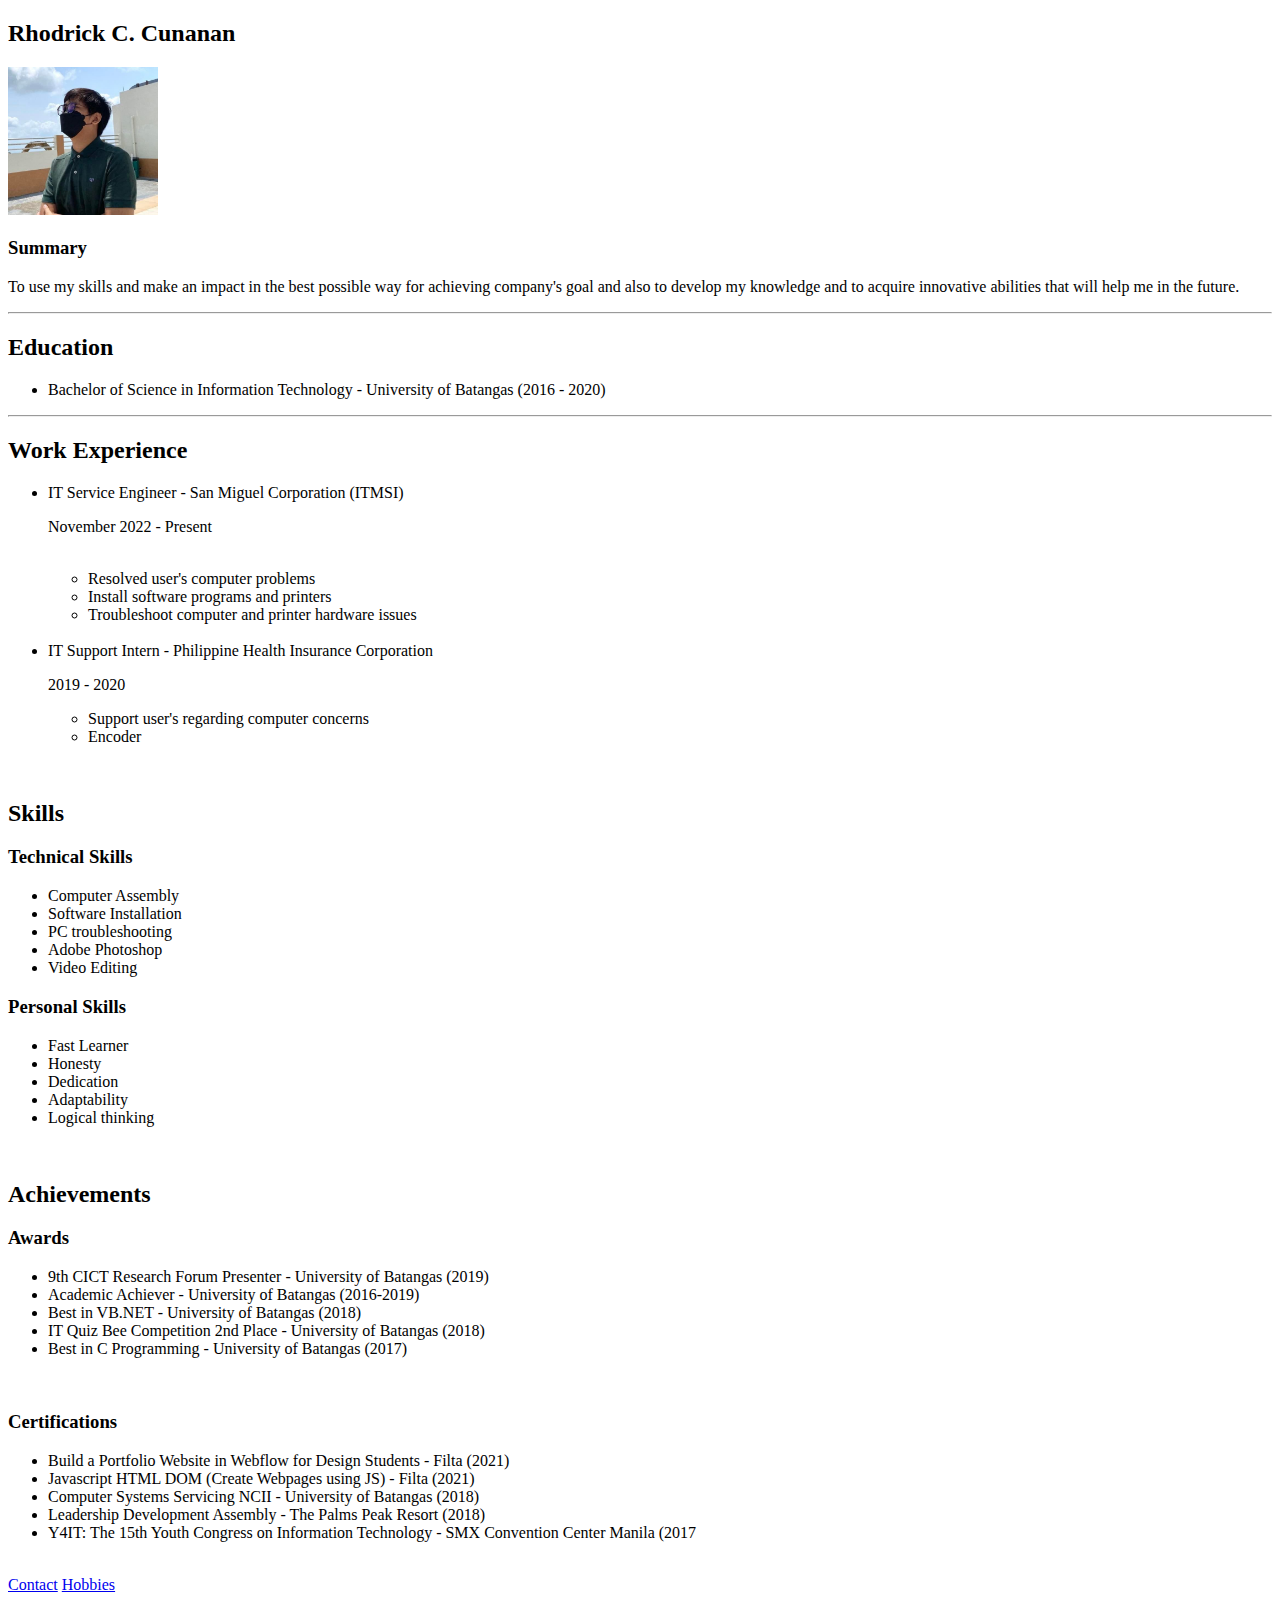
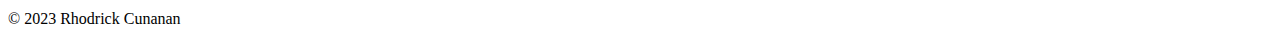
==== index.html @ 3577c28b "Add files via upload" ====
<!DOCTYPE html>
<html lang="en">
<head>
    <meta charset="UTF-8">
    <meta http-equiv="X-UA-Compatible" content="IE=edge">
    <meta name="viewport" content="width=device-width, initial-scale=1.0">
    <title>My Resume</title>
</head>
<body>
    <h2>Rhodrick C. Cunanan</h2>
    <img src="img/pfp1.jpg" alt="pfp" style="width: 150px">
    <h3>Summary</h3>
    <p>To use my skills and make an impact in the best possible way for achieving company's goal and also to develop my knowledge and to acquire innovative abilities that will help me in the future.</p>
    <hr>
    <h2>Education</h2>
    <ul>
        <li>Bachelor of Science in Information Technology - University of Batangas (2016 - 2020)</li>
    </ul>
    <hr>
    <h2>Work Experience</h2>
    <ul>
        <li>IT Service Engineer - San Miguel Corporation (ITMSI) <br>
            <p>November 2022 - Present</p> <br>
            <ul>
                <li>Resolved user's computer problems</li>
                <li>Install software programs and printers</li>
                <li>Troubleshoot computer and printer hardware issues</li>
            </ul>
        </li>
        <br>
        <li>IT Support Intern - Philippine Health Insurance Corporation <br>
            <p>2019 - 2020</p>
            <ul>
                <li>Support user's regarding computer concerns</li>
                <li>Encoder</li>
            </ul>
        </li>
    </ul>
    <br>
    <h2>Skills</h2>
    <h3>Technical Skills</h3>
    <ul>
        <li>Computer Assembly</li>
        <li>Software Installation</li>
        <li>PC troubleshooting</li>
        <li>Adobe Photoshop</li>
        <li>Video Editing</li>
    </ul>
    <h3>Personal Skills</h3>
    <ul>
        <li>Fast Learner</li>
        <li>Honesty</li>
        <li>Dedication</li>
        <li>Adaptability</li>
        <li>Logical thinking</li>
    </ul>
    <br>
    <h2>Achievements</h2>
    <h3>Awards</h3>
    <ul>
        <li>9th CICT Research Forum Presenter - University of Batangas (2019)</li>
        <li>Academic Achiever - University of Batangas (2016-2019)</li>
        <li>Best in VB.NET - University of Batangas (2018)</li>
        <li>IT Quiz Bee Competition 2nd Place - University of Batangas (2018)</li>
        <li>Best in C Programming - University of Batangas (2017)</li>
    </ul>
    <br>
    <h3>Certifications</h3>
    <ul>
        <li>Build a Portfolio Website in Webflow for Design Students - Filta (2021)</li>
        <li>Javascript HTML DOM (Create Webpages using JS) - Filta (2021)</li>
        <li>Computer Systems Servicing NCII - University of Batangas (2018)</li>
        <li>Leadership Development Assembly - The Palms Peak Resort (2018)</li>
        <li>Y4IT: The 15th Youth Congress on Information Technology - SMX Convention Center Manila (2017</li>
    </ul>
    <br>
    <div class="contacts">
        <a href="contact.html">Contact</a>
        <a href="hobbies.html">Hobbies</a>
    </div>
    <footer>
        <p>© 2023 Rhodrick Cunanan</p>
    </footer>
</body>
</html>
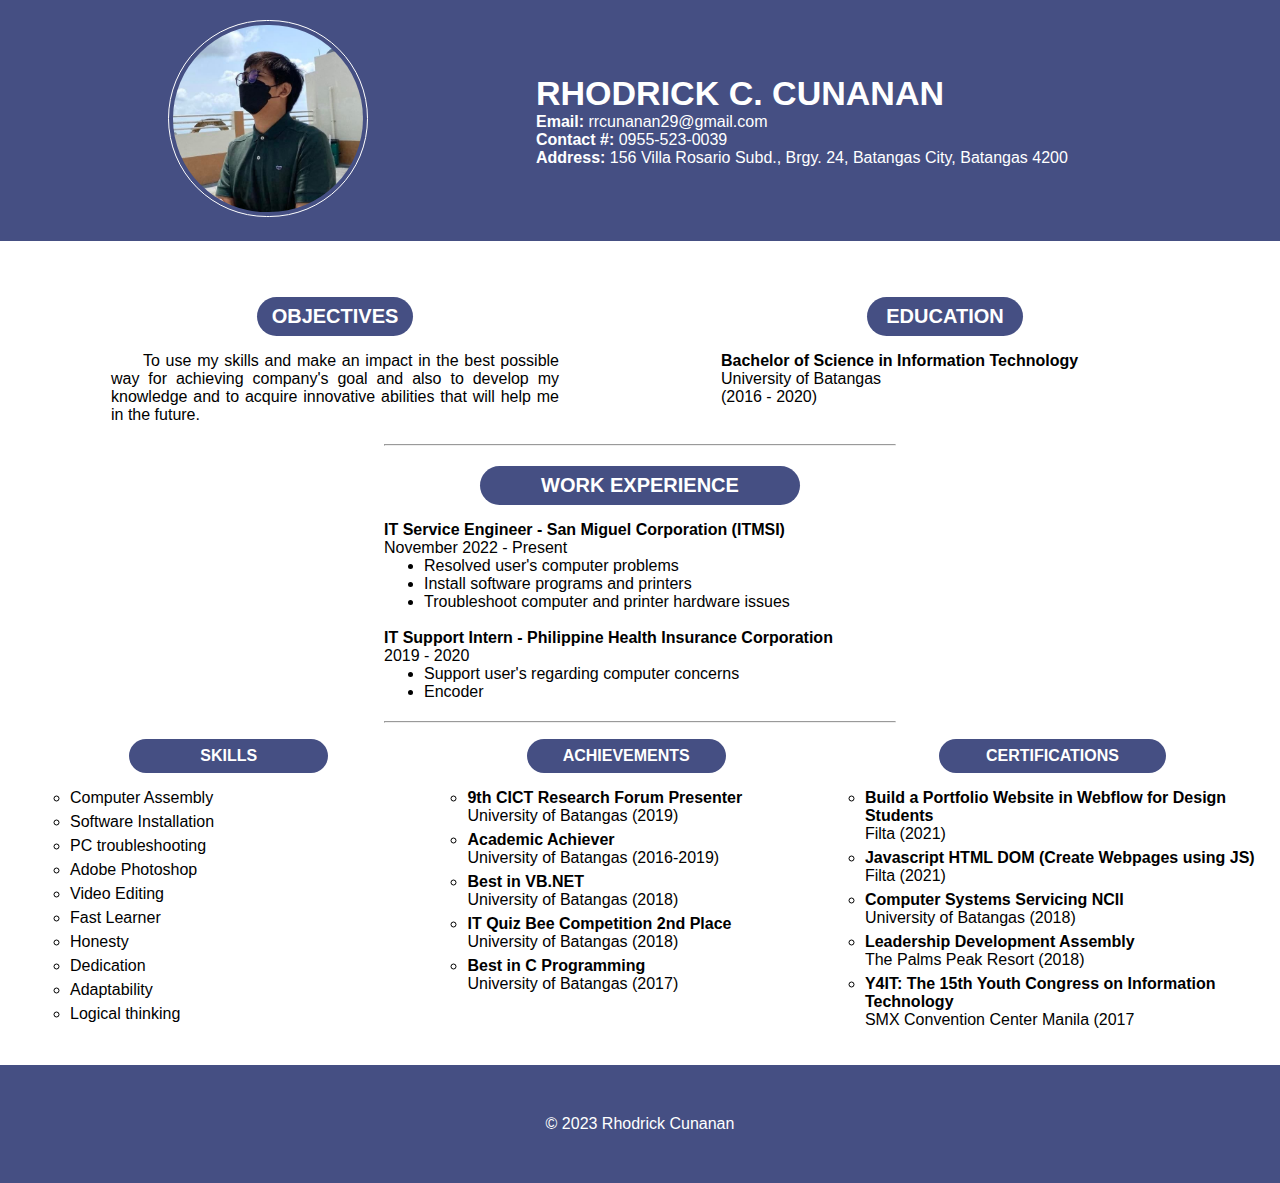
==== commit d7e7d621: "Add files via upload" ====
--- a/index.html
+++ b/index.html
@@ -4,82 +4,95 @@
     <meta charset="UTF-8">
     <meta http-equiv="X-UA-Compatible" content="IE=edge">
     <meta name="viewport" content="width=device-width, initial-scale=1.0">
+    <link rel="stylesheet" href="./style.css">
     <title>My Resume</title>
 </head>
 <body>
-    <h2>Rhodrick C. Cunanan</h2>
-    <img src="img/pfp1.jpg" alt="pfp" style="width: 150px">
-    <h3>Summary</h3>
-    <p>To use my skills and make an impact in the best possible way for achieving company's goal and also to develop my knowledge and to acquire innovative abilities that will help me in the future.</p>
+    <div class="header-container">
+        <div class="profile">
+            <img src="img/pfp1.jpg" alt="pfp">
+        </div>
+        <div class="summary">
+            <h2>Rhodrick C. Cunanan</h2>
+            <p><strong>Email:</strong> rrcunanan29@gmail.com</p>
+            <p><strong>Contact #:</strong> 0955-523-0039</p>
+            <p><strong>Address:</strong> 156 Villa Rosario Subd., Brgy. 24, Batangas City, Batangas 4200</p>
+        </div>
+    </div>
+    
+    <div class="objectives-container">
+        <div class="objectives">
+            <h3>Objectives</h3>
+            <p>To use my skills and make an impact in the best possible way for achieving company's goal and also to develop my knowledge and to acquire innovative abilities that will help me in the future.</p>
+        </div>
+        <div class="education">
+            <h3>Education</h3>
+            <p><strong>Bachelor of Science in Information Technology</strong> <br> University of Batangas <br>(2016 - 2020)</p>
+        </div>
+    </div>
     <hr>
-    <h2>Education</h2>
-    <ul>
-        <li>Bachelor of Science in Information Technology - University of Batangas (2016 - 2020)</li>
-    </ul>
-    <hr>
-    <h2>Work Experience</h2>
-    <ul>
-        <li>IT Service Engineer - San Miguel Corporation (ITMSI) <br>
-            <p>November 2022 - Present</p> <br>
+    <div class="work-container">
+        <h3>Work Experience</h3>
+        <div class="work-experience1">
+            <p><strong>IT Service Engineer - San Miguel Corporation (ITMSI)</strong></p>
+            <p>November 2022 - Present</p>
             <ul>
                 <li>Resolved user's computer problems</li>
                 <li>Install software programs and printers</li>
                 <li>Troubleshoot computer and printer hardware issues</li>
             </ul>
-        </li>
-        <br>
-        <li>IT Support Intern - Philippine Health Insurance Corporation <br>
+            <br>
+            <p><strong>IT Support Intern - Philippine Health Insurance Corporation</strong></p>
             <p>2019 - 2020</p>
             <ul>
                 <li>Support user's regarding computer concerns</li>
                 <li>Encoder</li>
             </ul>
-        </li>
-    </ul>
-    <br>
-    <h2>Skills</h2>
-    <h3>Technical Skills</h3>
-    <ul>
-        <li>Computer Assembly</li>
-        <li>Software Installation</li>
-        <li>PC troubleshooting</li>
-        <li>Adobe Photoshop</li>
-        <li>Video Editing</li>
-    </ul>
-    <h3>Personal Skills</h3>
-    <ul>
-        <li>Fast Learner</li>
-        <li>Honesty</li>
-        <li>Dedication</li>
-        <li>Adaptability</li>
-        <li>Logical thinking</li>
-    </ul>
-    <br>
-    <h2>Achievements</h2>
-    <h3>Awards</h3>
-    <ul>
-        <li>9th CICT Research Forum Presenter - University of Batangas (2019)</li>
-        <li>Academic Achiever - University of Batangas (2016-2019)</li>
-        <li>Best in VB.NET - University of Batangas (2018)</li>
-        <li>IT Quiz Bee Competition 2nd Place - University of Batangas (2018)</li>
-        <li>Best in C Programming - University of Batangas (2017)</li>
-    </ul>
-    <br>
-    <h3>Certifications</h3>
-    <ul>
-        <li>Build a Portfolio Website in Webflow for Design Students - Filta (2021)</li>
-        <li>Javascript HTML DOM (Create Webpages using JS) - Filta (2021)</li>
-        <li>Computer Systems Servicing NCII - University of Batangas (2018)</li>
-        <li>Leadership Development Assembly - The Palms Peak Resort (2018)</li>
-        <li>Y4IT: The 15th Youth Congress on Information Technology - SMX Convention Center Manila (2017</li>
-    </ul>
-    <br>
-    <div class="contacts">
-        <a href="contact.html">Contact</a>
-        <a href="hobbies.html">Hobbies</a>
+        </div>
     </div>
-    <footer>
+    <hr>
+    <div class="skills-container">
+        <div class="skills">
+            <h3>Skills</h3>
+            <ul>
+                <li>Computer Assembly</li>
+                <li>Software Installation</li>
+                <li>PC troubleshooting</li>
+                <li>Adobe Photoshop</li>
+                <li>Video Editing</li>
+                <li>Fast Learner</li>
+                <li>Honesty</li>
+                <li>Dedication</li>
+                <li>Adaptability</li>
+                <li>Logical thinking</li>   
+            </ul>
+        </div>
+        
+        <div class="achievements-container">
+            <h3>Achievements</h3>
+            <ul>
+                <li><strong>9th CICT Research Forum Presenter</strong><br> University of Batangas (2019)</li>
+                <li><strong>Academic Achiever</strong><br> University of Batangas (2016-2019)</li>
+                <li><strong>Best in VB.NET</strong><br> University of Batangas (2018)</li>
+                <li><strong>IT Quiz Bee Competition 2nd Place</strong><br> University of Batangas (2018)</li>
+                <li><strong>Best in C Programming</strong><br> University of Batangas (2017)</li>
+            </ul>
+        </div>
+
+        <div class="certications-container">
+            <h3>Certifications</h3>
+            <ul>
+                <li><strong>Build a Portfolio Website in Webflow for Design Students</strong> <br> Filta (2021)</li>
+                <li><strong>Javascript HTML DOM (Create Webpages using JS)</strong> <br> Filta (2021)</li>
+                <li><strong>Computer Systems Servicing NCII </strong><br> University of Batangas (2018)</li>
+                <li><strong>Leadership Development Assembly</strong> <br> The Palms Peak Resort (2018)</li>
+                <li><strong>Y4IT: The 15th Youth Congress on Information Technology</strong> <br> SMX Convention Center Manila (2017</li>
+            </ul>
+        </div>
+    </div>
+
+    <div class="footer">
         <p>© 2023 Rhodrick Cunanan</p>
-    </footer>
+    </div>
 </body>
 </html>--- a/style.css
+++ b/style.css
@@ -0,0 +1,179 @@
+*{
+    box-sizing: border-box;
+    margin: 0;
+    font-family:'Lucida Sans', 'Lucida Sans Regular', 'Lucida Grande', 'Lucida Sans Unicode', Geneva, Verdana, sans-serif;
+    font-size: 16px;
+}
+
+.header-container{
+    display: flex;
+    justify-content: space-between;
+    align-items: center;
+    width: 100%;  
+    background-color: #454f83;
+    color: #fff;
+    margin-bottom: 20px;
+}
+
+.profile{
+    width: 40%;
+    margin: 20px;
+    text-align: center;
+}
+
+.profile img{
+    width: 200px;
+    border-radius: 100px;
+    border: 1px solid #fff;
+    padding: 4px;
+}
+
+.summary{
+    width: 60%;
+    text-align: left;
+}
+
+.summary h2{
+    font-size: 34px;
+    text-transform: uppercase;
+}
+
+.objectives-container{
+    display: flex;
+    margin: 0 30px;
+}
+
+.objectives{
+    width: 40%;
+    padding: 20px;
+    margin: 0 auto;
+}
+.objectives p{
+    text-indent: 2rem;
+    text-align:justify;
+}
+.objectives-container h3{
+    background-color: #454f83;
+    color: #fff;
+    width: 35%;
+    font-size: 20px;
+    padding: 8px 10px;
+    border-radius: 100px;
+    text-align: center;
+    text-transform: uppercase;
+    margin: 16px auto;
+}
+.education{
+    width: 40%;
+    padding: 20px;
+    margin: 0 auto;
+}
+
+hr{
+    width: 40%;
+    margin: 0 auto;
+}
+.work-container{
+    width: 100%;
+    margin: 20px auto;
+}
+.work-container h3{
+    background-color: #454f83;
+    color: #fff;
+    font-size: 20px;
+    padding: 8px 10px;
+    border-radius: 100px;
+    text-align: center;
+    text-transform: uppercase;
+    margin: 16px auto;
+    width: 25%;
+}
+.work-experience1 {
+    width: 40%;
+    margin: 0 auto;
+}
+
+.skills-container{
+    display: flex;
+    width: 100%;
+}
+.skills-container ul li{
+    list-style: circle;
+    margin-bottom: 6px;
+}
+.skills-container h3{
+    background-color: #454f83;
+    color: #fff;
+    font-size: 16px;
+    padding: 8px 10px;
+    border-radius: 100px;
+    text-align: center;
+    text-transform: uppercase;
+    margin: 16px auto;
+    width: 50%;
+}
+.skills{
+    width: 33%;
+    margin-left: 30px;
+}
+.achievements-container{
+    width: 33%;
+}
+.certifications-container{
+    width: 33%;
+    margin-right: 30px;
+}
+
+.footer{
+    background-color: #454f83;
+    color: #fff;
+    padding: 50px;
+    text-align: center;
+    margin-top: 30px;
+}
+
+@media screen and (max-width: 600px){
+    .header-container {
+        display: block;
+    }
+    .profile{
+        width: 100%;
+        padding: 40px 0 20px 0;
+        margin: 0 auto;
+    }
+    .profile img{
+        width: 150px;
+    }
+    .summary{
+        text-align: center;
+        width: 100%;
+        font-size: 10px;
+        padding-bottom: 30px;
+    }
+    .summary h2{
+        font-size: 20px;
+    }
+    .objectives-container{
+        display: block;
+    }
+    .objectives, .education{
+        width: 100%;
+    }
+    .work-container h3{
+        width: 50%;
+    }
+    .work-experience1{
+        width: 80%;
+        margin: 0 auto;
+    }
+    .skills-container{
+        display: block;
+    }
+    .skills, .achievements-container, .certifications-container{
+        width: 100%;
+        margin: 0;
+    }
+    .skills h3{
+        text-align: center;
+    }
+}